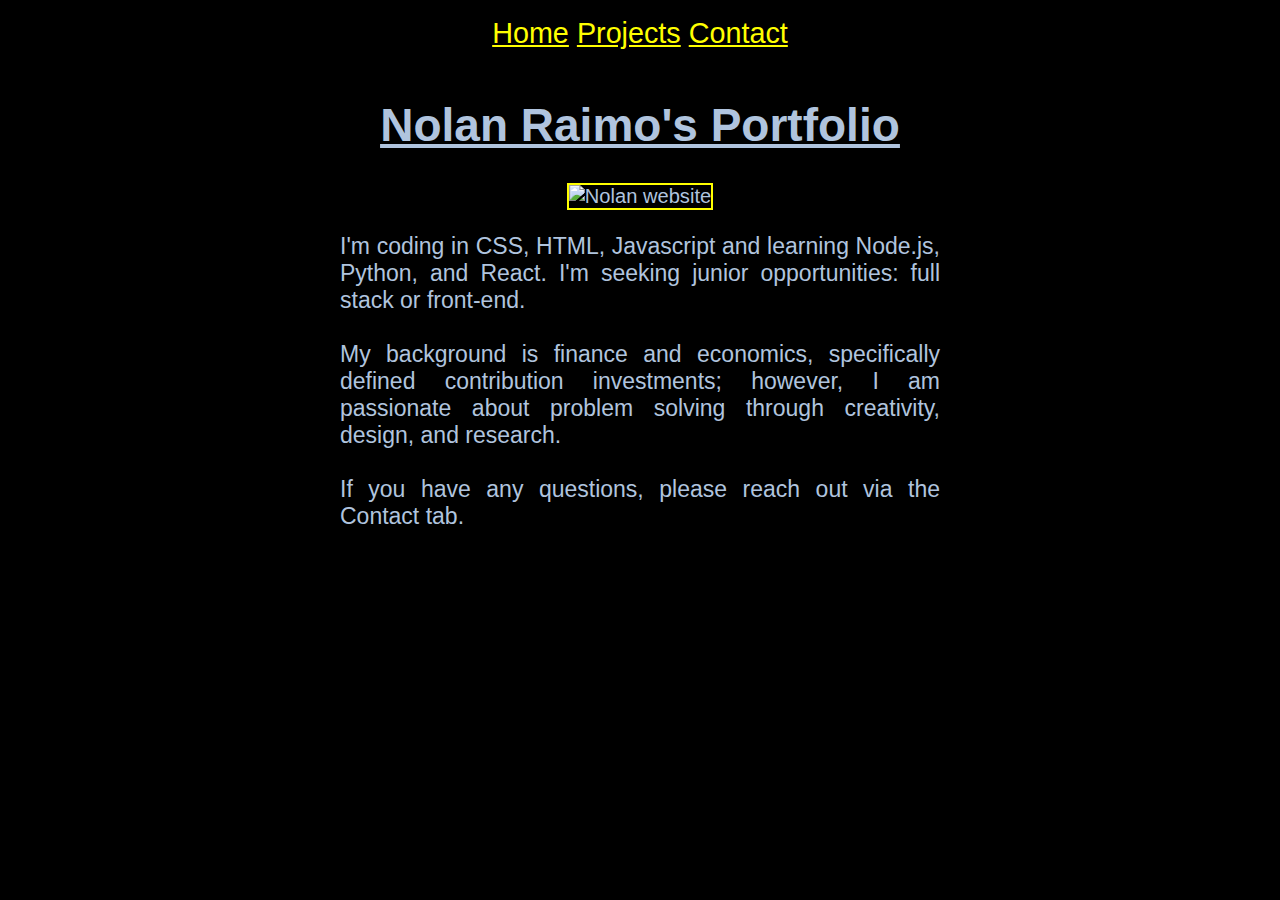
==== index.html @ 9f83e5b9 "Navbar updates, cleaned up some styling" ====
<!DOCTYPE html>
<html lang="en">

<head>
  <meta charset="UTF-8" />
  <meta name="viewport" content="width=device-width, initial-scale=1" />
  <title>Nolan Raimo Portfolio</title>
  <link href="styles.css" rel="stylesheet" />
</head>

<body>
  <div class="nav-bar">
    <nav>
      <a href="index.html">Home</a>
      <a href="projects.html">Projects</a>
      <a href="contactInfo.html">Contact</a>
    </nav>
  </div>
  <div class="heading">
    <h1><b>Nolan Raimo's Portfolio</b></h1>
  </div>
  <div>
    <img class="image"
      src="https://scontent-bos5-1.xx.fbcdn.net/v/t1.6435-9/204676807_10227150736860360_6892949098287421887_n.jpg?_nc_cat=110&ccb=1-7&_nc_sid=0debeb&_nc_ohc=vBYwPXIUIvMAX_YlD4H&_nc_ht=scontent-bos5-1.xx&oh=00_AfBfqA5ipNBEyyq_wibPVsCa0b6h110PR3YfF9L6XMqJiQ&oe=642D96B7"
      alt="Nolan website" loading="lazy" style="width: 80%" />
  </div>
  <br />
  <div class="sub-heading">
    I'm coding in CSS, HTML, Javascript and learning Node.js,
    Python, and React. I'm seeking junior opportunities: full stack or
    front-end. <br />
    <br />
    My background is finance and economics, specifically defined contribution
    investments; however, I am passionate about problem solving through
    creativity, design, and research.
    <br />
    <br />
    If you have any questions, please reach out via the Contact tab.
  </div>
</body>

</html>
---- styles.css ----
html {
  background-size: cover;
  font-family: Sans-Serif;
  text-align: center;
  font-size: 11.5px;
  background-color: black;
  color: lightsteelblue;
}

/* @media screen and (min-width: 768px) {
       //this is a control to place image background
  .hero {
    background: linear-gradient(rgb(44, 174, 186, 0.7), rgba(0, 0, 0, 0.7)),
      url("./images/main.jpeg") center/cover no-repeat;
  }
  .hero-banner {
    padding: 0;
  }
  .hero-banner p {
    max-width: 45rem;
  }
} */

body {
  margin: 0;
  font-size: 1.75rem;
  display: flexbox;
  min-height: 50vh;
  position: relative;
}

nav {
  display: inline-block;
  justify-content: space-between;
  font-size: 2.5rem;
  padding: 1.5rem;
  text-shadow: 1px;
  color: yellow;
}

h1 {
  font-size: 4rem;
  text-decoration: underline;
  color: lightsteelblue;
}

img {
  border: 2px solid yellow;
  max-width: 650px;
}

h5 {
  font-size: 1rem;
}

.heading {
  justify-content: center;
  align-items: center;
  display: flexbox;
  color: lightsteelblue;
  text-decoration: underline;
}

.sub-heading {
  justify-content: spread;
  display: flexbox;
  text-align: justify;
  color: lightsteelblue;
  font-size: 2rem;
  max-width: 600px;
  margin-left: auto;
  margin-right: auto;
}

.project-links {
  display: flexbox;
  text-align: center;
  color: lightsteelblue;
  font-size: 2rem;
  max-width: 400px;
  margin-left: auto;
  margin-right: auto;
}

#txt {
  color: lightsteelblue;
  font-size: 3rem;
}

a {
  color: yellow;
}

a:visited {
  color: yellow;
  background-color: transparent;
  text-decoration: none;
}

a:hover {
  color: red;
  background-color: transparent;
  text-decoration: underline;
}

a:active {
  color: yellow;
  background-color: transparent;
  text-decoration: underline;
}

textarea,
#track-event {
  background-color: lightsteelblue;
  text-align: center;
}
.logo {
  display: flex;
  margin-left: auto;
  margin-right: auto;
  width: 20%;
}
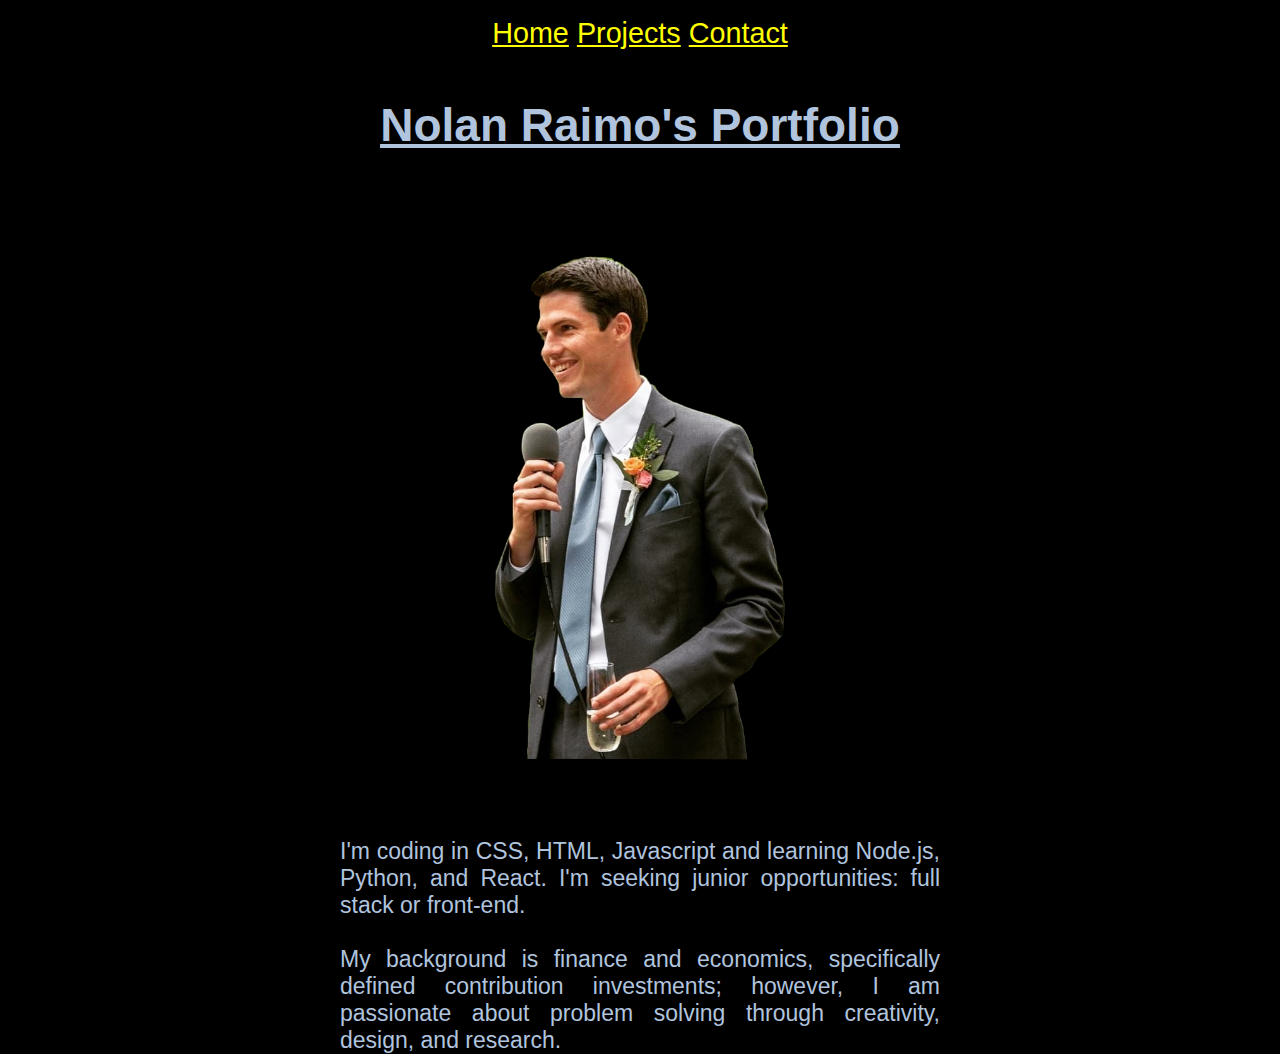
==== commit 7cb8755e: "Updated photo on homepage" ====
--- a/index.html
+++ b/index.html
@@ -20,11 +20,8 @@
     <h1><b>Nolan Raimo's Portfolio</b></h1>
   </div>
   <div>
-    <img class="image"
-      src="https://scontent-bos5-1.xx.fbcdn.net/v/t1.6435-9/204676807_10227150736860360_6892949098287421887_n.jpg?_nc_cat=110&ccb=1-7&_nc_sid=0debeb&_nc_ohc=vBYwPXIUIvMAX_YlD4H&_nc_ht=scontent-bos5-1.xx&oh=00_AfBfqA5ipNBEyyq_wibPVsCa0b6h110PR3YfF9L6XMqJiQ&oe=642D96B7"
-      alt="Nolan website" loading="lazy" style="width: 80%" />
+    <img src="Images\Speech trimmed.jpg" alt="Nolan" loading="lazy" />
   </div>
-  <br />
   <div class="sub-heading">
     I'm coding in CSS, HTML, Javascript and learning Node.js,
     Python, and React. I'm seeking junior opportunities: full stack or
@@ -34,8 +31,6 @@
     investments; however, I am passionate about problem solving through
     creativity, design, and research.
     <br />
-    <br />
-    If you have any questions, please reach out via the Contact tab.
   </div>
 </body>
 
--- a/styles.css
+++ b/styles.css
@@ -45,7 +45,6 @@
 }
 
 img {
-  border: 2px solid yellow;
   max-width: 650px;
 }
 
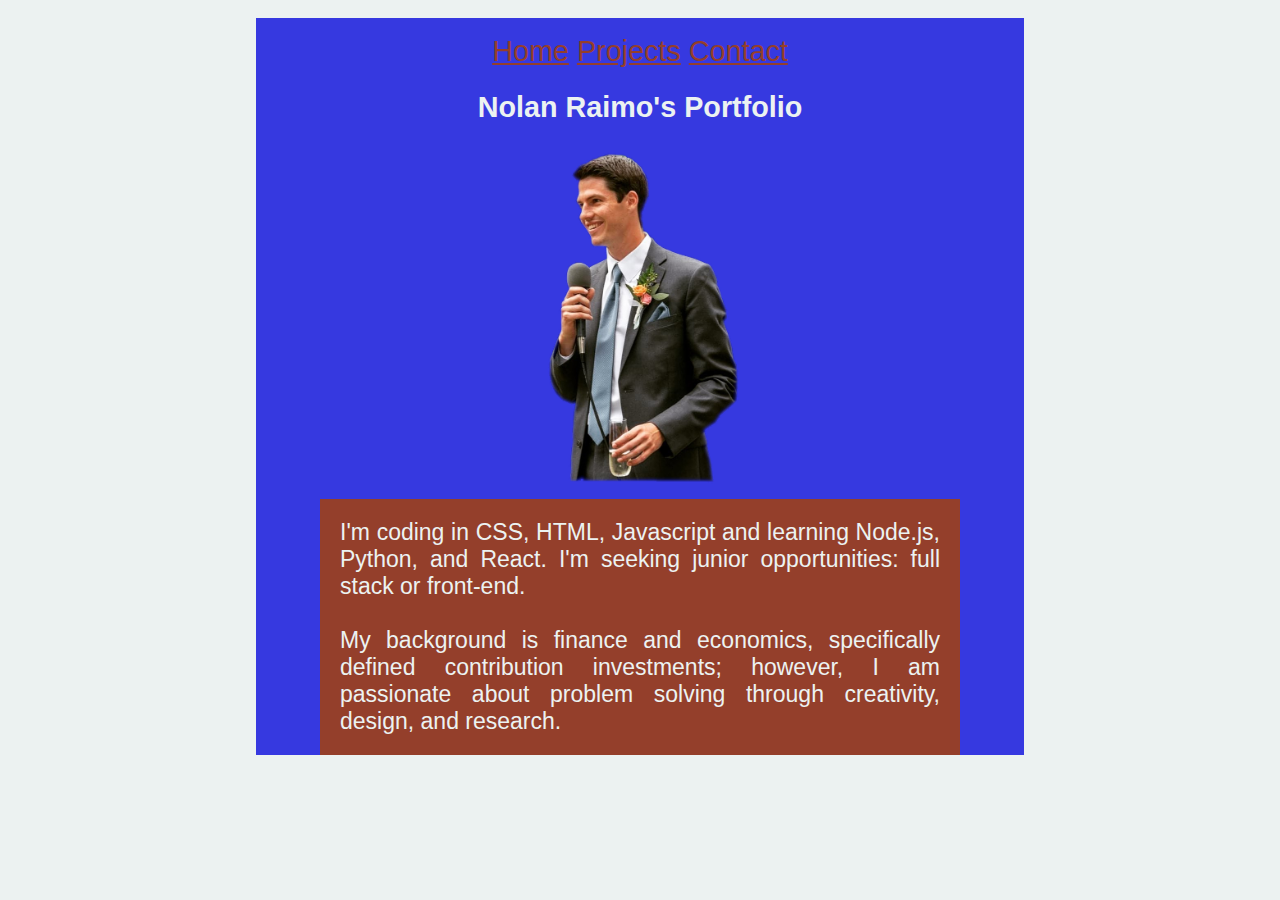
==== commit de333cea: "Updated pictures and CSS" ====
--- a/index.html
+++ b/index.html
@@ -20,7 +20,7 @@
     <h1><b>Nolan Raimo's Portfolio</b></h1>
   </div>
   <div>
-    <img src="Images\Speech trimmed.jpg" alt="Nolan" loading="lazy" />
+    <img src="Images\Speech_trim.jpg" alt="Nolan" loading="lazy" />
   </div>
   <div class="sub-heading">
     I'm coding in CSS, HTML, Javascript and learning Node.js,
--- a/styles.css
+++ b/styles.css
@@ -1,10 +1,20 @@
+:root {
+  --base-color1: #943f2b;
+  --base-color2: #ecf2f1;
+  --base-color3: #e08b75;
+  --base-color4: #3639e0;
+  --base-color5: #627099;
+}
+
 html {
-  background-size: cover;
+  padding-top: 2vh;
+  padding-left: 20vw;
+  padding-right: 20vw;
+  padding-bottom: 2vh;
   font-family: Sans-Serif;
   text-align: center;
   font-size: 11.5px;
-  background-color: black;
-  color: lightsteelblue;
+  background-color: var(--base-color2);
 }
 
 /* @media screen and (min-width: 768px) {
@@ -22,11 +32,13 @@
 } */
 
 body {
+  background-color: var(--base-color4);
   margin: 0;
   font-size: 1.75rem;
   display: flexbox;
   min-height: 50vh;
-  position: relative;
+
+  align-items: center;
 }
 
 nav {
@@ -39,42 +51,39 @@
 }
 
 h1 {
-  font-size: 4rem;
-  text-decoration: underline;
-  color: lightsteelblue;
+  font-size: 2.5rem;
+  color: var(--base-color2);
+  margin-top: 5px;
 }
 
 img {
-  max-width: 650px;
-}
-
-h5 {
-  font-size: 1rem;
+  max-width: 20vw;
 }
 
 .heading {
   justify-content: center;
   align-items: center;
   display: flexbox;
-  color: lightsteelblue;
-  text-decoration: underline;
+  color: var(--base-color2);
 }
 
 .sub-heading {
+  padding: 20px;
   justify-content: spread;
   display: flexbox;
   text-align: justify;
-  color: lightsteelblue;
+  color: var(--base-color2);
   font-size: 2rem;
   max-width: 600px;
   margin-left: auto;
   margin-right: auto;
+  background-color: var(--base-color1);
 }
 
 .project-links {
   display: flexbox;
   text-align: center;
-  color: lightsteelblue;
+  color: var(--base-color2);
   font-size: 2rem;
   max-width: 400px;
   margin-left: auto;
@@ -82,12 +91,12 @@
 }
 
 #txt {
-  color: lightsteelblue;
+  color: var(--base-color2);
   font-size: 3rem;
 }
 
 a {
-  color: yellow;
+  color: var(--base-color1);
 }
 
 a:visited {
@@ -110,7 +119,7 @@
 
 textarea,
 #track-event {
-  background-color: lightsteelblue;
+  background-color: var(--base-color2);
   text-align: center;
 }
 .logo {
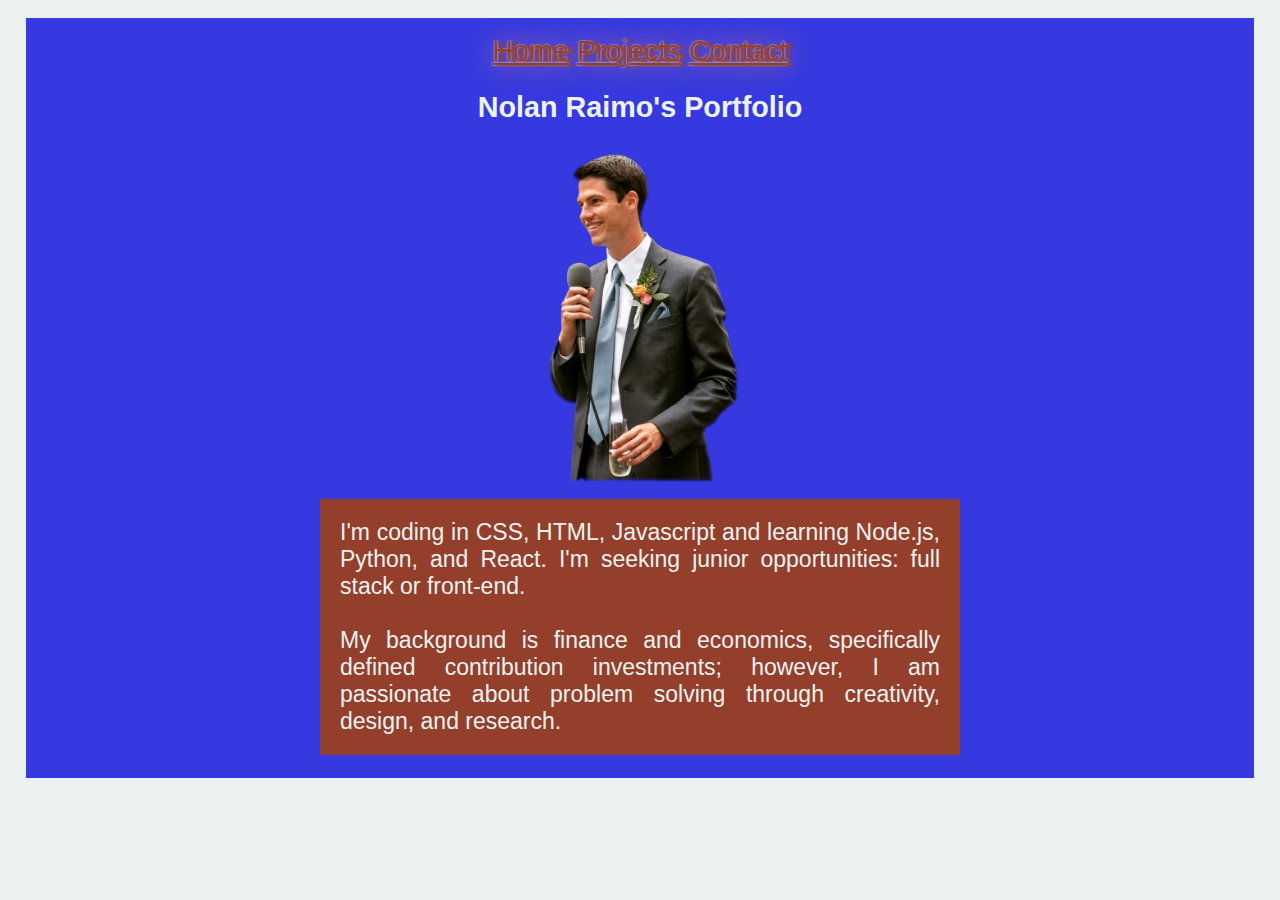
==== commit e0436796: "Overkill CS" ====
--- a/index.html
+++ b/index.html
@@ -32,6 +32,7 @@
     creativity, design, and research.
     <br />
   </div>
+  <br />
 </body>
 
 </html>--- a/styles.css
+++ b/styles.css
@@ -8,8 +8,8 @@
 
 html {
   padding-top: 2vh;
-  padding-left: 20vw;
-  padding-right: 20vw;
+  padding-left: 2vw;
+  padding-right: 2vw;
   padding-bottom: 2vh;
   font-family: Sans-Serif;
   text-align: center;
@@ -37,7 +37,6 @@
   font-size: 1.75rem;
   display: flexbox;
   min-height: 50vh;
-
   align-items: center;
 }
 
@@ -46,13 +45,13 @@
   justify-content: space-between;
   font-size: 2.5rem;
   padding: 1.5rem;
-  text-shadow: 1px;
+  text-shadow: 5px 1px 2px var(--base-color1), 0 0 1em var(--base-color3),
+    0 0 2px var(--base-color2);
   color: yellow;
 }
 
 h1 {
   font-size: 2.5rem;
-  color: var(--base-color2);
   margin-top: 5px;
 }
 
@@ -117,14 +116,11 @@
   text-decoration: underline;
 }
 
-textarea,
-#track-event {
-  background-color: var(--base-color2);
-  text-align: center;
+.logo {
+  display: flexbox;
+  margin: auto;
+  width: 25%;
+  border: 2px #e08b75 solid;
+  border-style: groove;
+  align-items: center;
 }
-.logo {
-  display: flex;
-  margin-left: auto;
-  margin-right: auto;
-  width: 20%;
-}
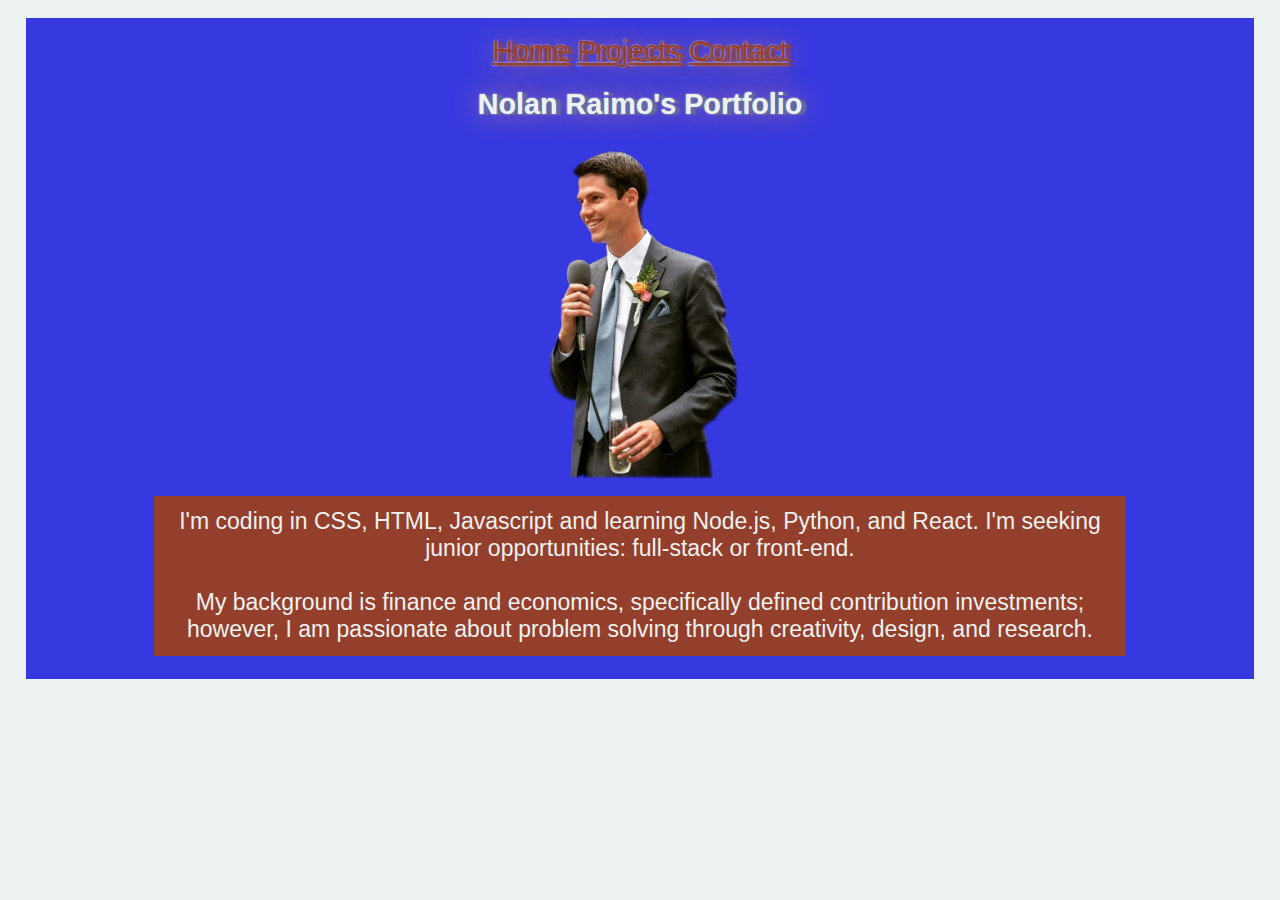
==== commit f4a78b8a: "More... CSS..." ====
--- a/index.html
+++ b/index.html
@@ -24,7 +24,7 @@
   </div>
   <div class="sub-heading">
     I'm coding in CSS, HTML, Javascript and learning Node.js,
-    Python, and React. I'm seeking junior opportunities: full stack or
+    Python, and React. I'm seeking junior opportunities: full-stack or
     front-end. <br />
     <br />
     My background is finance and economics, specifically defined contribution
--- a/styles.css
+++ b/styles.css
@@ -52,7 +52,9 @@
 
 h1 {
   font-size: 2.5rem;
-  margin-top: 5px;
+  margin-top: 2px;
+  text-shadow: 5px 1px 2px var(--base-color5), 0 0 1em var(--base-color3),
+    0 0 2px var(--base-color2);
 }
 
 img {
@@ -67,15 +69,14 @@
 }
 
 .sub-heading {
-  padding: 20px;
+  padding: 1vw;
   justify-content: spread;
   display: flexbox;
-  text-align: justify;
+  text-align: center;
   color: var(--base-color2);
   font-size: 2rem;
-  max-width: 600px;
-  margin-left: auto;
-  margin-right: auto;
+  margin-left: 10vw;
+  margin-right: 10vw;
   background-color: var(--base-color1);
 }
 
@@ -119,7 +120,7 @@
 .logo {
   display: flexbox;
   margin: auto;
-  width: 25%;
+  width: 20%;
   border: 2px #e08b75 solid;
   border-style: groove;
   align-items: center;
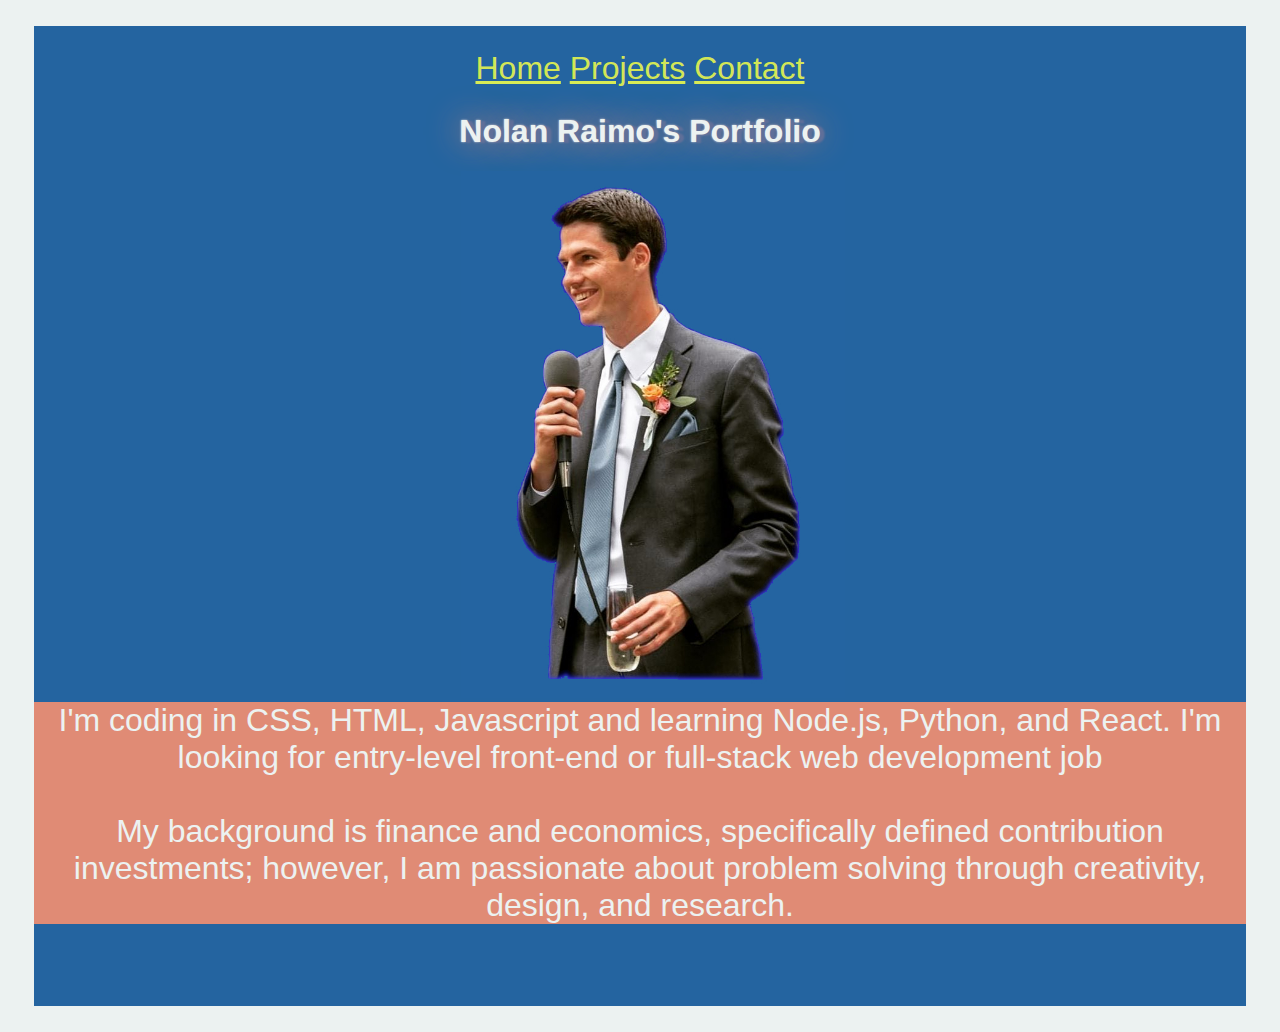
==== commit 36735cd9: "Continuing the CSS fight" ====
--- a/index.html
+++ b/index.html
@@ -20,12 +20,11 @@
     <h1><b>Nolan Raimo's Portfolio</b></h1>
   </div>
   <div>
-    <img src="Images\Speech_trim.jpg" alt="Nolan" loading="lazy" />
+    <img id="nolanPhoto" src="Images\Speech_trim.jpg" alt="Nolan" loading="lazy" />
   </div>
   <div class="sub-heading">
     I'm coding in CSS, HTML, Javascript and learning Node.js,
-    Python, and React. I'm seeking junior opportunities: full-stack or
-    front-end. <br />
+    Python, and React. I'm looking for entry-level front-end or full-stack web development job <br />
     <br />
     My background is finance and economics, specifically defined contribution
     investments; however, I am passionate about problem solving through
--- a/styles.css
+++ b/styles.css
@@ -1,8 +1,8 @@
 :root {
-  --base-color1: #943f2b;
+  --base-color1: #f3ff4ade;
   --base-color2: #ecf2f1;
   --base-color3: #e08b75;
-  --base-color4: #3639e0;
+  --base-color4: rgb(36, 100, 160);
   --base-color5: #627099;
 }
 
@@ -11,54 +11,37 @@
   padding-left: 2vw;
   padding-right: 2vw;
   padding-bottom: 2vh;
+  font-size: 16px;
   font-family: Sans-Serif;
   text-align: center;
-  font-size: 11.5px;
+  align-items: center;
   background-color: var(--base-color2);
 }
 
-/* @media screen and (min-width: 768px) {
-       //this is a control to place image background
-  .hero {
-    background: linear-gradient(rgb(44, 174, 186, 0.7), rgba(0, 0, 0, 0.7)),
-      url("./images/main.jpeg") center/cover no-repeat;
-  }
-  .hero-banner {
-    padding: 0;
-  }
-  .hero-banner p {
-    max-width: 45rem;
-  }
-} */
-
 body {
   background-color: var(--base-color4);
-  margin: 0;
-  font-size: 1.75rem;
   display: flexbox;
-  min-height: 50vh;
+
   align-items: center;
 }
 
 nav {
-  display: inline-block;
-  justify-content: space-between;
-  font-size: 2.5rem;
+  color: var(--base-color2);
+  display: flexbox;
+  font-size: 2rem;
   padding: 1.5rem;
-  text-shadow: 5px 1px 2px var(--base-color1), 0 0 1em var(--base-color3),
-    0 0 2px var(--base-color2);
-  color: yellow;
 }
 
 h1 {
-  font-size: 2.5rem;
+  font-size: 2rem;
   margin-top: 2px;
   text-shadow: 5px 1px 2px var(--base-color5), 0 0 1em var(--base-color3),
     0 0 2px var(--base-color2);
 }
 
-img {
-  max-width: 20vw;
+#nolanPhoto {
+  padding-left: 2vw;
+  max-width: 30vw;
 }
 
 .heading {
@@ -69,30 +52,26 @@
 }
 
 .sub-heading {
+  margin-bottom: 5vw;
+  text-align: center;
+  color: var(--base-color2);
+  font-size: 2rem;
+  background-color: var(--base-color3);
+}
+
+.homeLinks {
+  font-size: 1.5rem;
+}
+
+#txt {
   padding: 1vw;
   justify-content: spread;
   display: flexbox;
   text-align: center;
   color: var(--base-color2);
   font-size: 2rem;
-  margin-left: 10vw;
-  margin-right: 10vw;
-  background-color: var(--base-color1);
-}
-
-.project-links {
-  display: flexbox;
-  text-align: center;
-  color: var(--base-color2);
-  font-size: 2rem;
-  max-width: 400px;
-  margin-left: auto;
-  margin-right: auto;
-}
-
-#txt {
-  color: var(--base-color2);
-  font-size: 3rem;
+  text-shadow: 5px 1px 2px var(--base-color5), 0 0 1em var(--base-color3),
+    0 0 2px var(--base-color2);
 }
 
 a {
@@ -100,13 +79,15 @@
 }
 
 a:visited {
-  color: yellow;
+  color: var(--base-color1);
   background-color: transparent;
   text-decoration: none;
 }
 
 a:hover {
-  color: red;
+  color: var(--base-color2);
+  text-shadow: 5px 1px 2px var(--base-color5), 0 0 1em var(--base-color3),
+    0 0 2px var(--base-color2);
   background-color: transparent;
   text-decoration: underline;
 }
@@ -121,7 +102,7 @@
   display: flexbox;
   margin: auto;
   width: 20%;
-  border: 2px #e08b75 solid;
+  border: 2px var(--base-color4) solid;
   border-style: groove;
   align-items: center;
 }
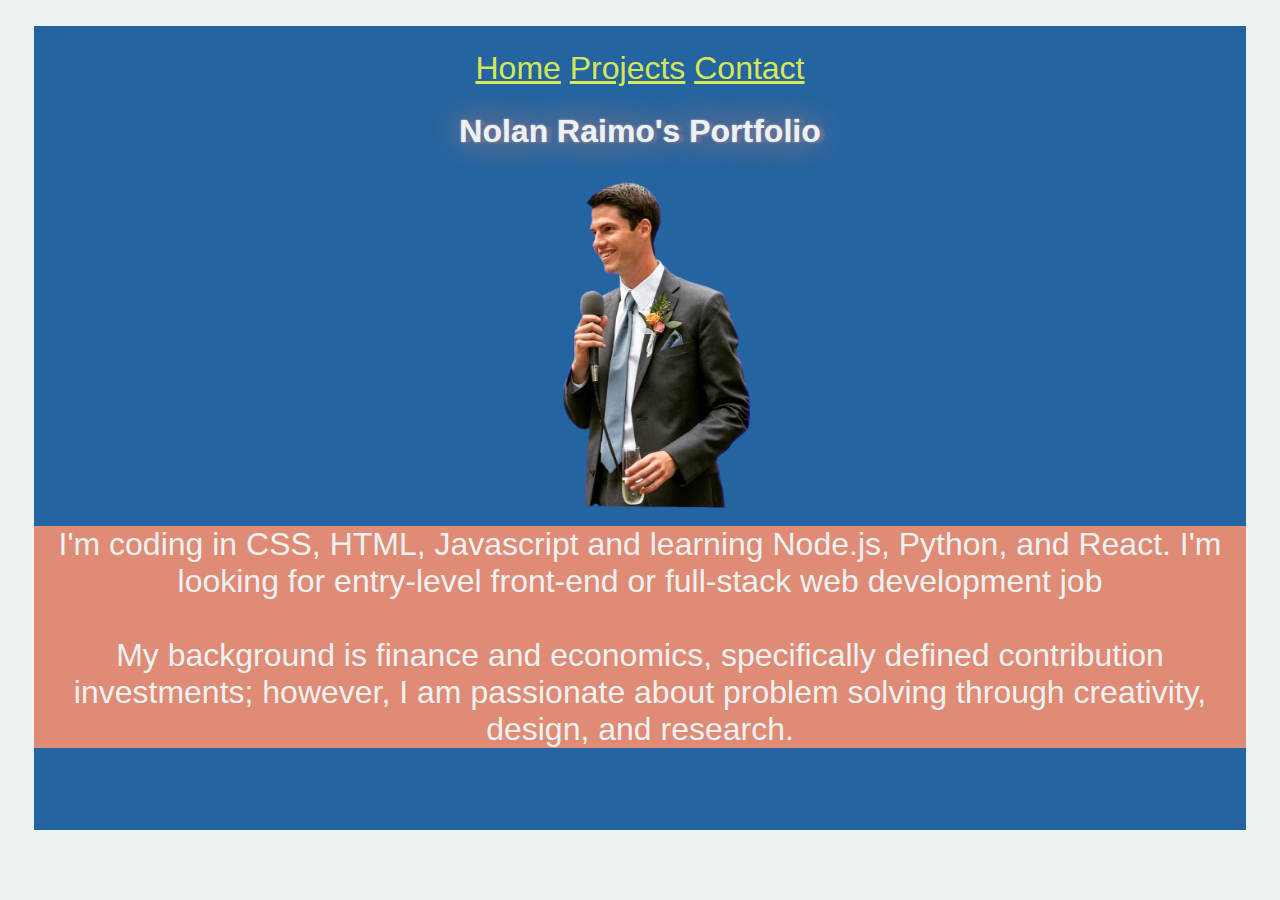
==== commit 9595c7af: "Updated photo - cleared purple pixels" ====
--- a/index.html
+++ b/index.html
@@ -17,7 +17,7 @@
     </nav>
   </div>
   <div class="heading">
-    <h1><b>Nolan Raimo's Portfolio</b></h1>
+    <h1>Nolan Raimo's Portfolio</h1>
   </div>
   <div>
     <img id="nolanPhoto" src="Images\Speech_trim.jpg" alt="Nolan" loading="lazy" />
--- a/styles.css
+++ b/styles.css
@@ -2,7 +2,7 @@
   --base-color1: #f3ff4ade;
   --base-color2: #ecf2f1;
   --base-color3: #e08b75;
-  --base-color4: rgb(36, 100, 160);
+  --base-color4: #2464a0;
   --base-color5: #627099;
 }
 
@@ -41,7 +41,7 @@
 
 #nolanPhoto {
   padding-left: 2vw;
-  max-width: 30vw;
+  max-width: 20vw;
 }
 
 .heading {
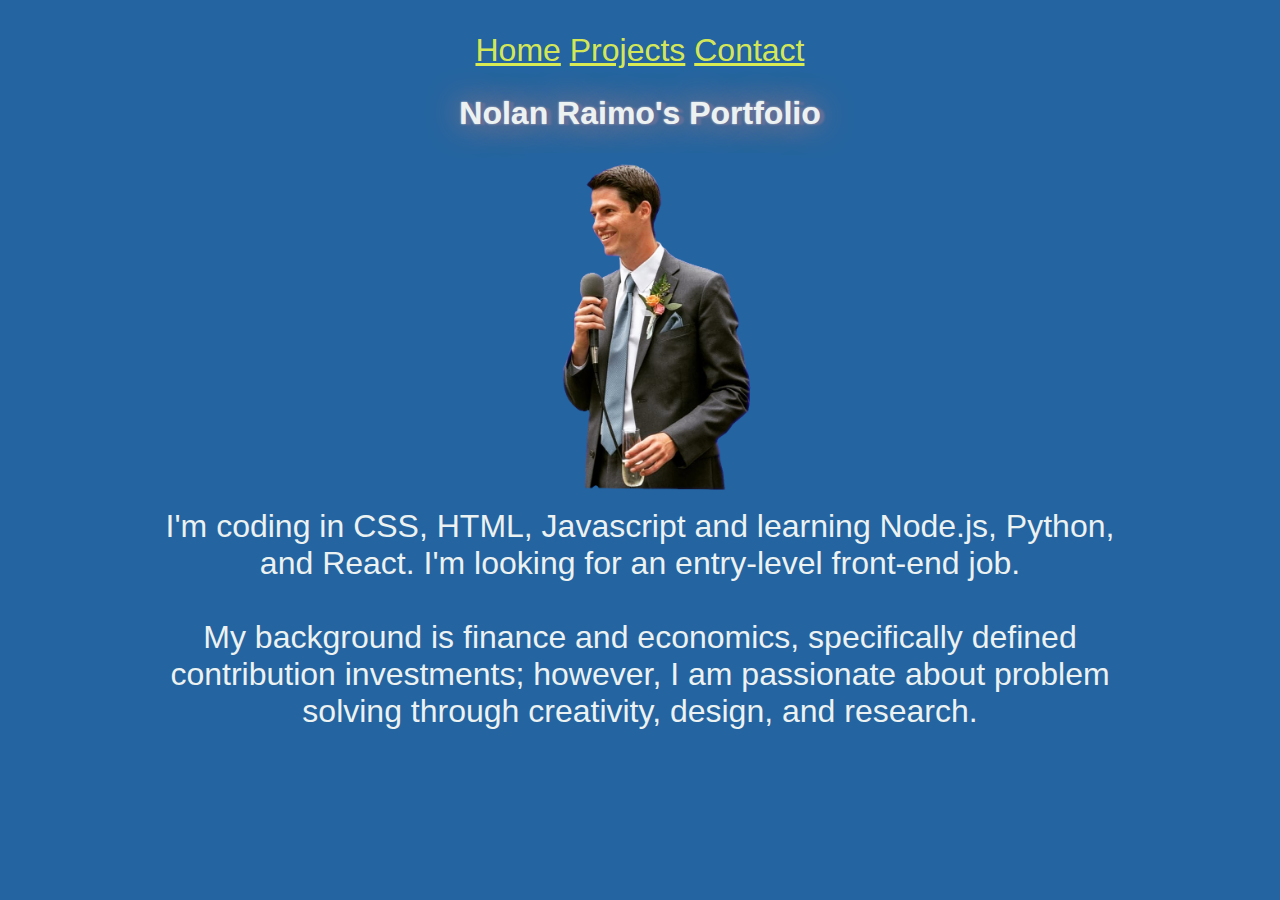
==== commit fd5dcc10: "Updated background to expand full page" ====
--- a/index.html
+++ b/index.html
@@ -24,7 +24,8 @@
   </div>
   <div class="sub-heading">
     I'm coding in CSS, HTML, Javascript and learning Node.js,
-    Python, and React. I'm looking for entry-level front-end or full-stack web development job <br />
+    Python, and React. I'm looking for an entry-level front-end job.
+    <br />
     <br />
     My background is finance and economics, specifically defined contribution
     investments; however, I am passionate about problem solving through
--- a/styles.css
+++ b/styles.css
@@ -7,21 +7,15 @@
 }
 
 html {
-  padding-top: 2vh;
-  padding-left: 2vw;
-  padding-right: 2vw;
-  padding-bottom: 2vh;
   font-size: 16px;
   font-family: Sans-Serif;
   text-align: center;
   align-items: center;
-  background-color: var(--base-color2);
+  background-color: var(--base-color4);
 }
 
 body {
-  background-color: var(--base-color4);
   display: flexbox;
-
   align-items: center;
 }
 
@@ -52,11 +46,12 @@
 }
 
 .sub-heading {
+  margin-left: 10vw;
+  margin-right: 10vw;
   margin-bottom: 5vw;
   text-align: center;
   color: var(--base-color2);
   font-size: 2rem;
-  background-color: var(--base-color3);
 }
 
 .homeLinks {
@@ -106,3 +101,37 @@
   border-style: groove;
   align-items: center;
 }
+
+@media (min-width: 576px) {
+  .container,
+  .container-sm {
+    max-width: 540px;
+  }
+}
+
+@media (min-width: 768px) {
+  .container,
+  .container-sm,
+  .container-md {
+    max-width: 720px;
+  }
+}
+
+@media (min-width: 992px) {
+  .container,
+  .container-sm,
+  .container-md,
+  .container-lg {
+    max-width: 960px;
+  }
+}
+
+@media (min-width: 1200px) {
+  .container,
+  .container-sm,
+  .container-md,
+  .container-lg,
+  .container-xl {
+    max-width: 1140px;
+  }
+}
